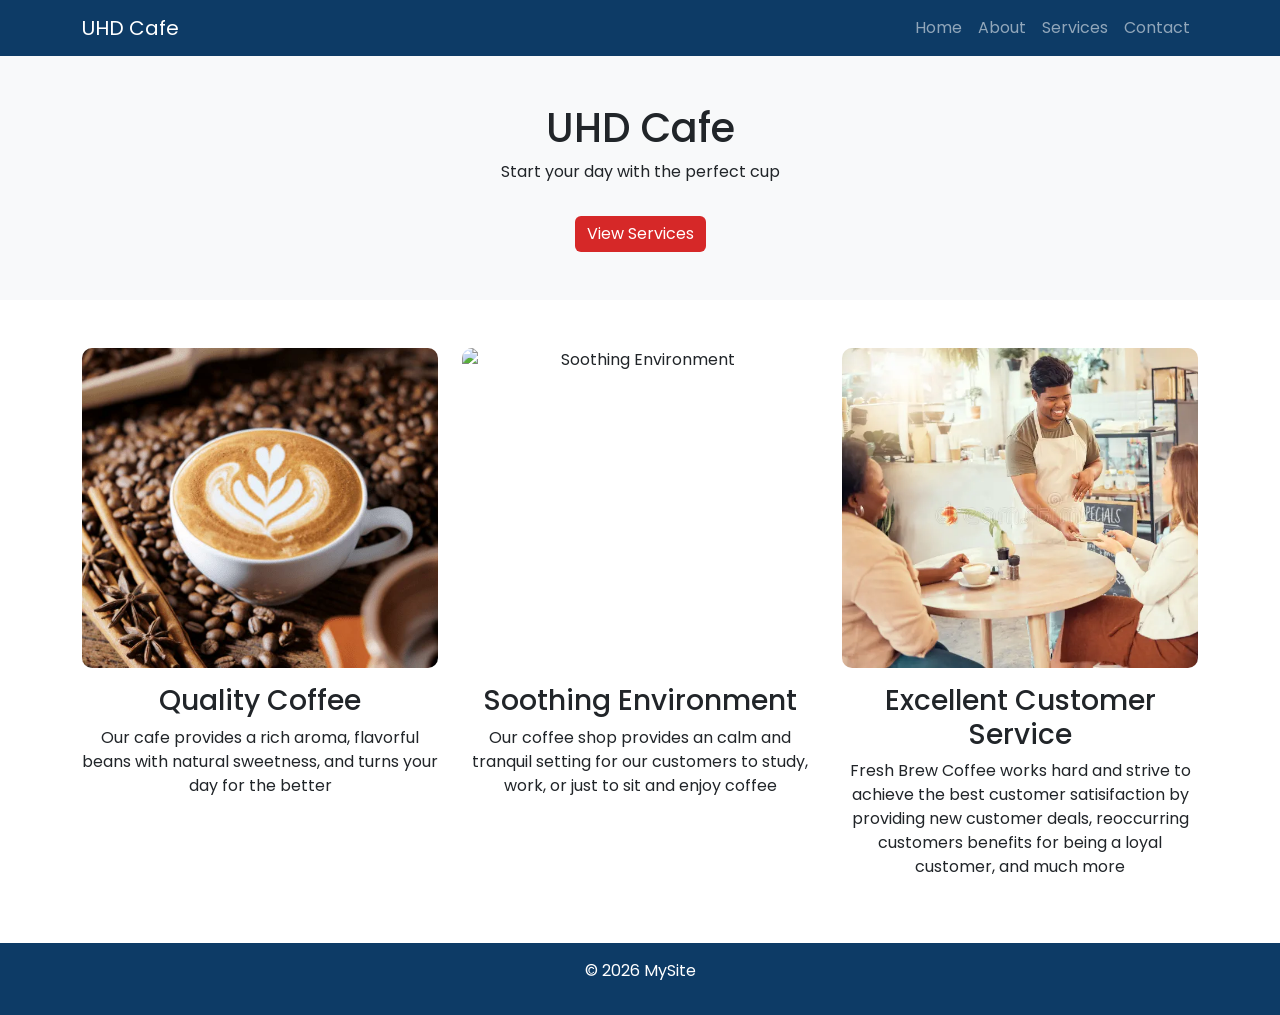
==== about.html @ 7c4766c8 "Update about.html" ====
<!DOCTYPE html>
<html lang="en">
<head>
    <meta charset="UTF-8">
    <meta name="viewport" content="width=device-width, initial-scale=1.0">
    <title>Fresh Brew Coffee</title>

    <link href="https://cdn.jsdelivr.net/npm/bootstrap@5.3.0/dist/css/bootstrap.min.css" rel="stylesheet">

    <link href="https://fonts.googleapis.com/css2?family=Poppins:wght@400;600;700&family=Roboto:wght@400;500&display=swap" rel="stylesheet">

    <link rel="stylesheet" href="css/styles.css">
</head>
<body>

<nav class="navbar navbar-expand-lg navbar-dark">
  <div class="container">
    <a class="navbar-brand" href="#">UHD Cafe</a>

    <div>
      <ul class="navbar-nav">
        <li class="nav-item"><a class="nav-link" href="index.html">Home</a></li>
        <li class="nav-item"><a class="nav-link" href="about.html">About</a></li>
        <li class="nav-item"><a class="nav-link" href="services.html">Services</a></li>
        <li class="nav-item"><a class="nav-link" href="contact.html">Contact</a></li>
      </ul>
    </div>
  </div>
</nav>

<header class="text-center p-5 bg-light">
    <h1>UHD Cafe</h1>
    <p>Start your day with the perfect cup</p>
    <a href="services.html" class="btn btn-custom mt-3">View Services</a>
</header>

<section class="container mt-5">
    <h2 class="section-title text-center"></h2>
    <div class="row text-center">
    <div class="col-md-4">
    <div class="coffee-card text-center">
                <img src="quality coffee.webp" class="favorite-img mb-3" alt="Quality Coffee">
            <h3>Quality Coffee</h3>
            <p>Our cafe provides a rich aroma, flavorful beans with natural sweetness, and turns your day for the better</p>
        </div>
    </div>    
            
        <div class="col-md-4">
            <div class="coffee-card text-center">
                <img src="soothing enironment.webp" class="favorite-img mb-3" alt="Soothing Environment">
            <h3>Soothing Environment</h3>
            <p>Our coffee shop provides an calm and tranquil setting for our customers to study, work, or just to sit and enjoy coffee</p>
        </div>
    </div>       
            
        <div class="col-md-4">
            <div class="coffee-card text-center">
                <img src="customer.webp" class="favorite-img mb-3" alt="Excellent Customer Service">
            <h3>Excellent Customer Service</h3>
            <p>Fresh Brew Coffee works hard and strive to achieve the best customer satisifaction by providing new customer deals, reoccurring customers benefits for being a loyal customer, and much more</p>
        </div>
    </div>
        </div>
</section>

<footer class="text-center p-3 mt-5">
    <p>© 2026 MySite</p>
</footer>

<script src="js/script.js"></script>
</body>
</html>
---- css/styles.css ----
body {
    font-family: 'Poppins', sans-serif;
    background-color: #ffffff;
}

/* Navbar */
.navbar {
    background-color: #0d3b66 !important;
}

.hero {
    background: linear-gradient(rgba(255, 255, 255, 0.65), rgba(255, 255, 255, 0.65)),
                url('../Coffee2.jpg') center/cover no-repeat;
    padding: 120px 20px;
    text-align: center;
}

.hero h1 {
    color: #0d3b66;
}

.hero p {
    color: #333;
}

/* Buttons */
.btn-custom {
    background-color: #d62828;
    color: white;
    border: none;
}

.btn-custom:hover {
    background-color: #a61b1b;
}

/* Section titles */
.section-title {
    color: #0d3b66;
    margin-bottom: 20px;
}

.favorite-img {
    width: 100%;
    height: 320px;
    object-fit: cover;
    border-radius: 10px;
}

.coffee-card {
    display: flex;
    flex-direction: column;
    height: 100%;
}

/* Footer */
footer {
    background-color: #0d3b66;
    color: white;
}
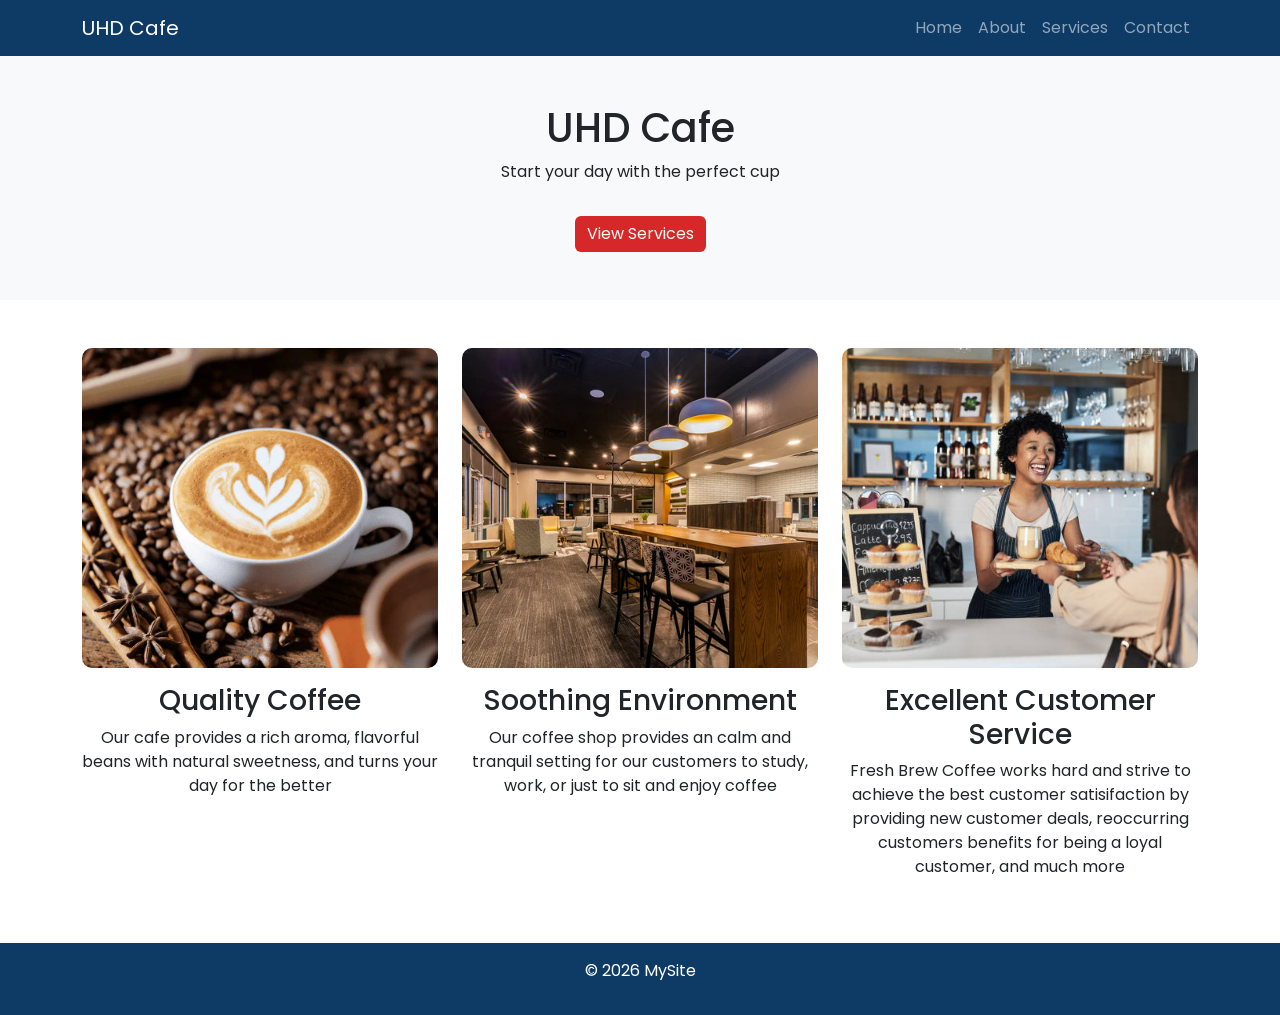
==== commit f7b28523: "Update about.html" ====
--- a/about.html
+++ b/about.html
@@ -47,7 +47,7 @@
             
         <div class="col-md-4">
             <div class="coffee-card text-center">
-                <img src="soothing enironment.webp" class="favorite-img mb-3" alt="Soothing Environment">
+                <img src="environment.webp" class="favorite-img mb-3" alt="Soothing Environment">
             <h3>Soothing Environment</h3>
             <p>Our coffee shop provides an calm and tranquil setting for our customers to study, work, or just to sit and enjoy coffee</p>
         </div>
@@ -55,7 +55,7 @@
             
         <div class="col-md-4">
             <div class="coffee-card text-center">
-                <img src="customer.webp" class="favorite-img mb-3" alt="Excellent Customer Service">
+                <img src="customer.jpg" class="favorite-img mb-3" alt="Excellent Customer Service">
             <h3>Excellent Customer Service</h3>
             <p>Fresh Brew Coffee works hard and strive to achieve the best customer satisifaction by providing new customer deals, reoccurring customers benefits for being a loyal customer, and much more</p>
         </div>
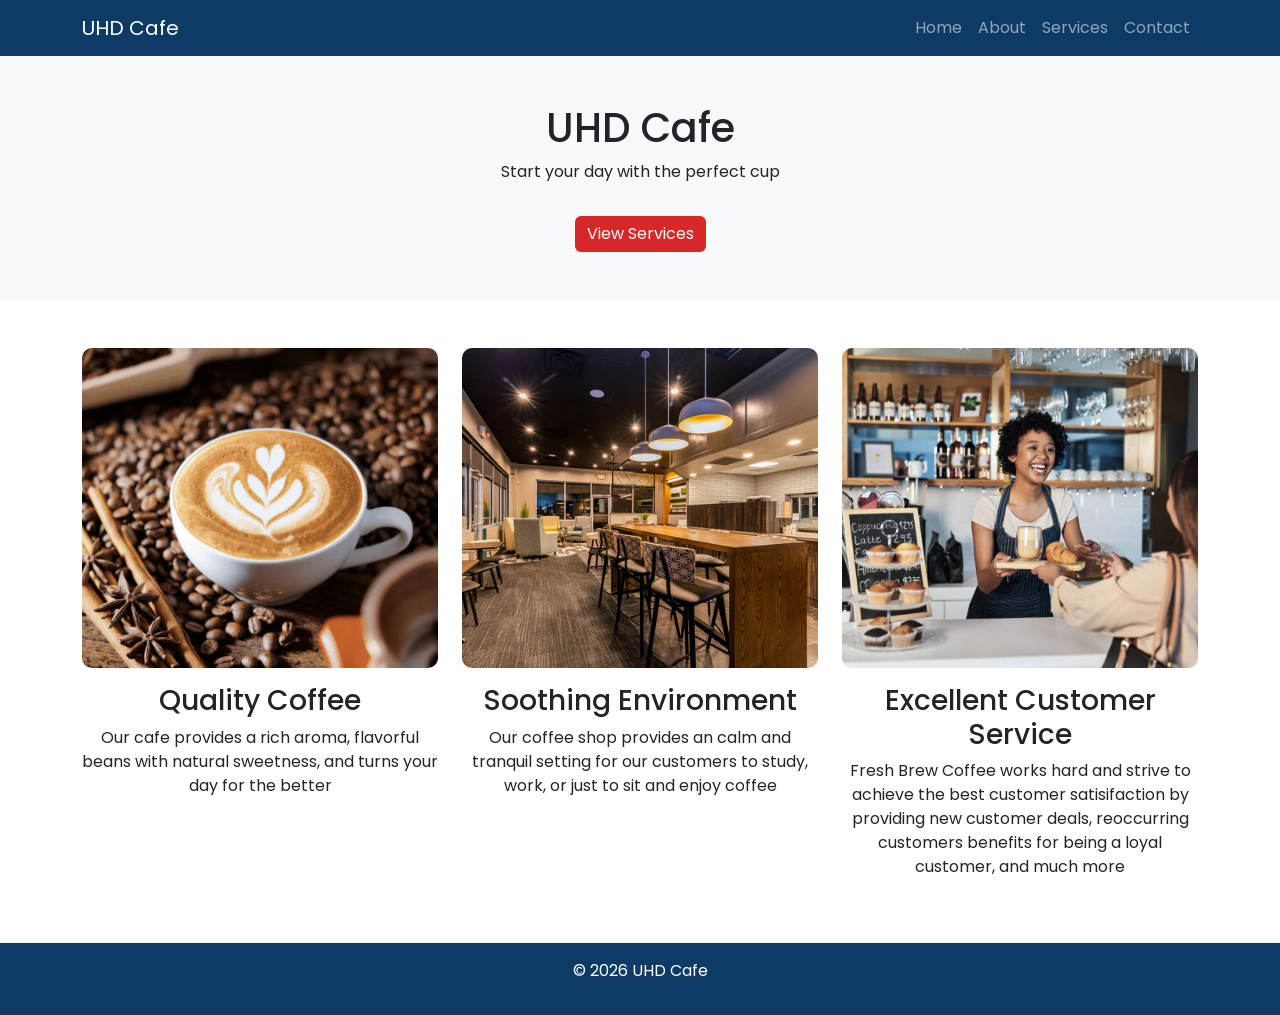
==== commit 8e159839: "Update about.html" ====
--- a/about.html
+++ b/about.html
@@ -3,7 +3,7 @@
 <head>
     <meta charset="UTF-8">
     <meta name="viewport" content="width=device-width, initial-scale=1.0">
-    <title>Fresh Brew Coffee</title>
+    <title>UHD Cafe</title>
 
     <link href="https://cdn.jsdelivr.net/npm/bootstrap@5.3.0/dist/css/bootstrap.min.css" rel="stylesheet">
 
@@ -64,7 +64,7 @@
 </section>
 
 <footer class="text-center p-3 mt-5">
-    <p>© 2026 MySite</p>
+    <p>© 2026 UHD Cafe</p>
 </footer>
 
 <script src="js/script.js"></script>
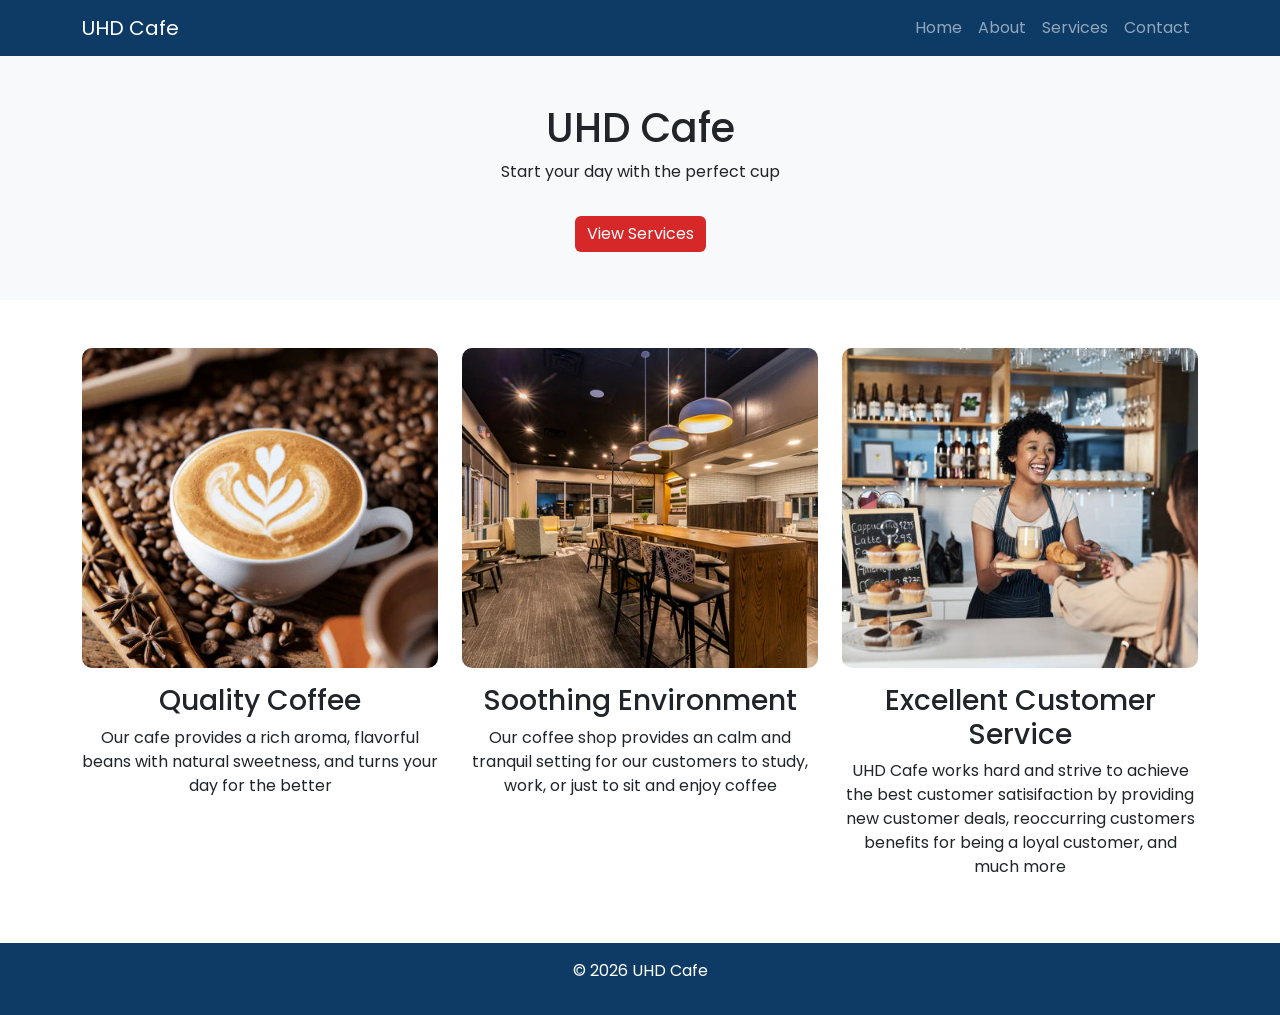
==== commit 9f98f1ce: "Update about.html" ====
--- a/about.html
+++ b/about.html
@@ -57,7 +57,7 @@
             <div class="coffee-card text-center">
                 <img src="customer.jpg" class="favorite-img mb-3" alt="Excellent Customer Service">
             <h3>Excellent Customer Service</h3>
-            <p>Fresh Brew Coffee works hard and strive to achieve the best customer satisifaction by providing new customer deals, reoccurring customers benefits for being a loyal customer, and much more</p>
+            <p>UHD Cafe works hard and strive to achieve the best customer satisifaction by providing new customer deals, reoccurring customers benefits for being a loyal customer, and much more</p>
         </div>
     </div>
         </div>
